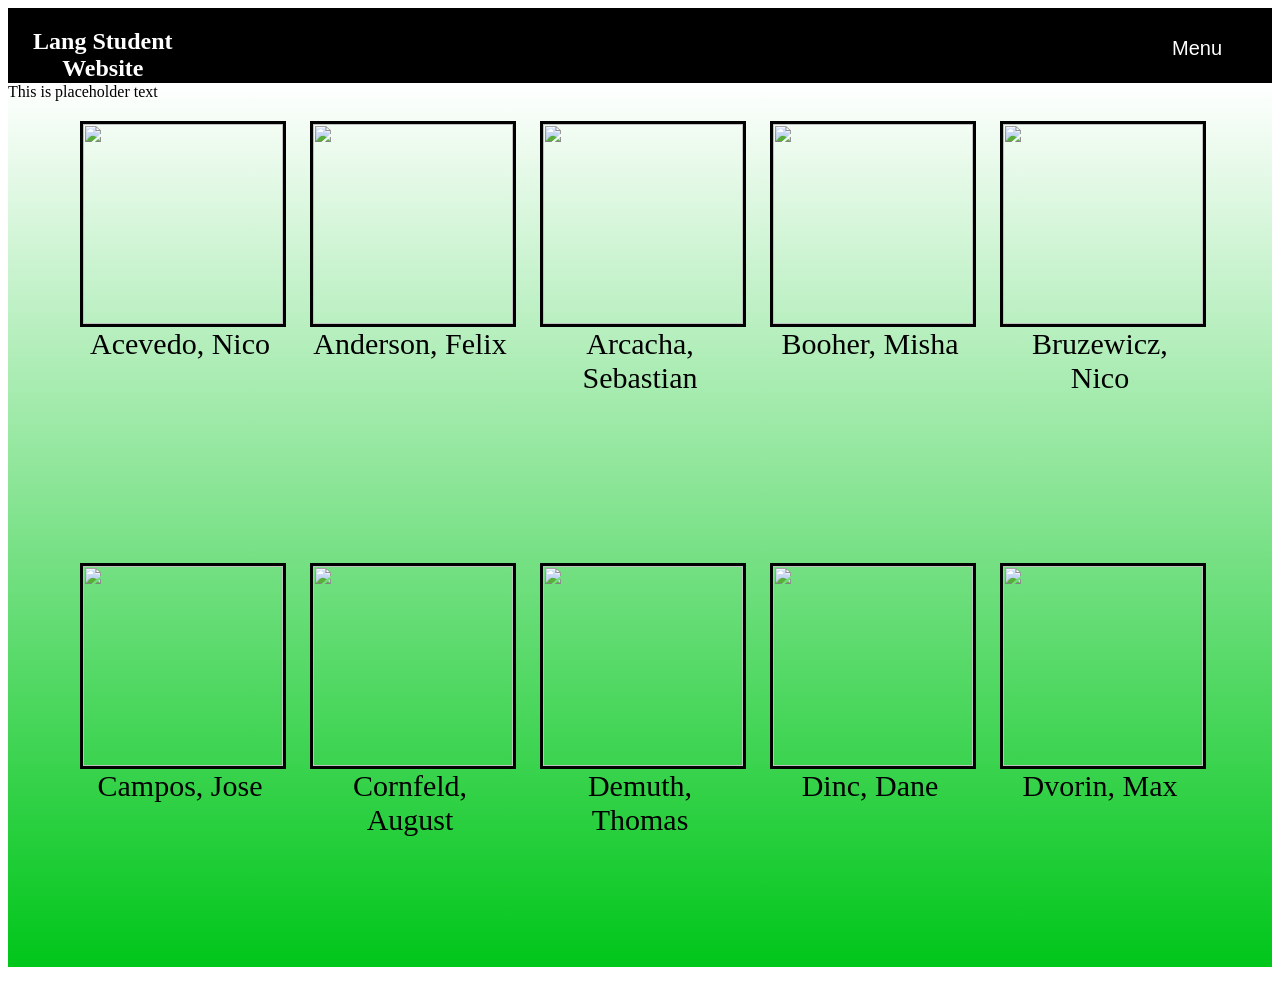
==== picturePage.html @ e2c3600d "added images to folder" ====
<html>
<head>
    <link rel="stylesheet" href="styles.css">
</head>
<body>
    <nav>
        <h1 id="websiteTitle">Lang Student Website</h1>
        <div class="dropdown">
            <button onclick="dropperDown()" class="dropbtn">Menu</button>
            <div id="navDrop" class="dropdown-content">
                <a href="index.html">Home</a>
                <a href="picturePage.html">Yearbook</a>
                <a href="#">Wet Pall</a>
                <a href="#">Newspaper</a>
            </div>
        </div>
    </nav>
    <div class="backgrounder">
        <div id="picPageHeadText">
            This is placeholder text






        </div>
        <div id="imgContainer">
            <figure>
                <img class="image" src="file:///C:/Users/conrad.thompson/AppData/Local/Temp/b536db06-a7c6-4b31-ab46-c9b2c07fa2b6_Upper%20School.zip.2b6/Acevedo,%20Neco.webp">
                <figcaption>Acevedo, Nico</figcaption>
            </figure>
            <figure>
                <img class="image" src="file:///C:/Users/conrad.thompson/AppData/Local/Temp/94dcda99-41c0-4c12-a145-714295fb43ca_Upper%20School.zip.3ca/Anderson,%20Felix.webp">
                <figcaption>Anderson, Felix</figcaption>
            </figure>
            <figure>
                <img class="image" src="file:///C:/Users/conrad.thompson/AppData/Local/Temp/5f35b77f-ef41-4d07-9e42-f36fbf7d62ba_Upper%20School.zip.2ba/Arcacha,%20Sebastian.webp">
                <figcaption>Arcacha, Sebastian</figcaption>
            </figure>
            <figure>
                <img class="image" src="file:///C:/Users/conrad.thompson/AppData/Local/Temp/f86fb78c-bd90-410e-9510-0dc15134148f_Upper%20School.zip.48f/Booher,%20Misha.webp">
                <figcaption>Booher, Misha</figcaption>
            </figure>
            <figure>
                <img class="image" src="file:///C:/Users/conrad.thompson/AppData/Local/Temp/e18fa82d-4e4f-4726-8d5c-00dbb4a7e375_Upper%20School.zip.375/Bruzewicz,%20Nico.webp">
                <figcaption>Bruzewicz, Nico</figcaption>
            </figure>
            <figure>
                <img class="image" src="file:///C:/Users/conrad.thompson/AppData/Local/Temp/013fca90-eec5-4206-8bef-f7ef69d23d7c_Upper%20School.zip.d7c/Campos,%20Jose.webp">
                <figcaption>Campos, Jose</figcaption>
            </figure> 
            <figure>
                <img class="image" src="file:///C:/Users/conrad.thompson/AppData/Local/Temp/d8c4e9d1-41c3-45e7-a9d8-a822e939a480_Upper%20School.zip.480/Cornfeld,%20August.webp">
                <figcaption>Cornfeld, August</figcaption>
            </figure> 
            <figure>
                <img class="image" src="file:///C:/Users/conrad.thompson/AppData/Local/Temp/981217a7-ead2-4e40-8e1c-e46e11007d46_Upper%20School.zip.d46/Demuth,%20Thomas.webp">
                <figcaption>Demuth, Thomas</figcaption>
            </figure> 
            <figure>
                <img class="image" src="file:///C:/Users/conrad.thompson/AppData/Local/Temp/c23a76a3-0500-4345-b7ae-49aba1eda2ba_Upper%20School.zip.2ba/Dinc,%20Dane.webp">
                <figcaption>Dinc, Dane</figcaption>
            </figure> 
            <figure>
                <img class="image" src="file:///C:/Users/conrad.thompson/AppData/Local/Temp/9cc2143e-9f55-4cea-a251-22ce90e8d1a9_Upper%20School.zip.1a9/Dvorin,%20Max.webp">
                <figcaption>Dvorin, Max</figcaption>
            </figure> 
        </div>
    </div>
    <script src="script.js"></script>
</body>


</html>
---- styles.css ----
.backgrounder {
    background: linear-gradient( white, #00c61a);
    background-size: cover;
    height: 100%;
}

#leftText {
    text-align: left;
}

#rightText {
    text-align: right;
}

nav {
    display: flex;
    background-color: black;
    width: 100%;
    height: 75px;
    position: sticky;
    top: 0;
    flex-direction: row;
    justify-content: space-between;
}

figure {  
    margin: 20px 15px; 
    width: 200px;
    display: inline-block;
}

figcaption {
    font-size: 30px;
    text-wrap: wrap;
    padding-bottom: 30px;
    color: black;
    text-align: center;
    width: 200px;
}

#imgContainer {
    height: 100%;
    width: 100%;
    overflow-y: scroll;
    display: flex;
    flex-direction: row;
    flex-wrap: wrap;
    justify-content: center;
}

.image {
    border: black solid 3px;
    height: 200px;
    width: 200px;
}

#websiteTitle {
    align-self: flex-start;
    color: white;
    height: 50px;
    width: 15%;
    text-align: center;
}

.dropdown {
    height: 60px;
    align-self: flex-end;
    width: 150px;
    background-color: rgb(0, 0, 0);
    text-align: center;
}

.dropbtn {
    background-color: black;
    color: white;
    padding: 14px;
    border: none;
    font-size: 20px;
    cursor: pointer;
}

.dropdown-content {
    background-color: rgb(0, 138, 23);
    display: none;
    position: absolute;
    min-width: 150px;
    right: 0;
    top: 75px;
}

.dropdown-content a {
    color: white;
    padding: 12px 16px;
    text-decoration: none;
    display: block;
  }

.show {display:block;}
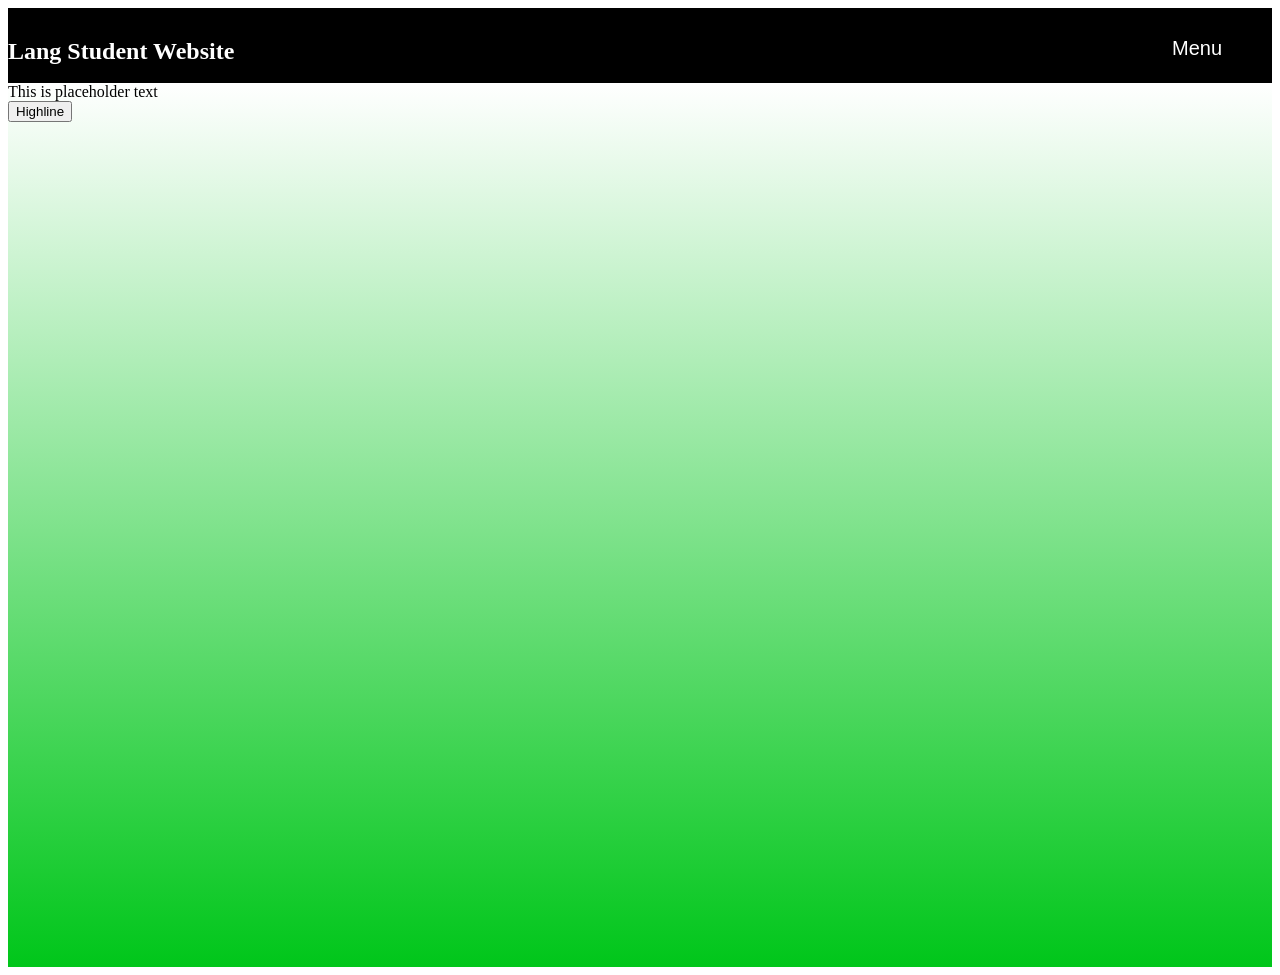
==== commit 7dd056fd: "pic buttons" ====
--- a/picturePage.html
+++ b/picturePage.html
@@ -16,7 +16,7 @@
         </div>
     </nav>
     <div class="backgrounder">
-        <div id="picPageHeadText">
+        <div id="PPHT">
             This is placeholder text
 
 
@@ -25,47 +25,55 @@
 
 
         </div>
-        <div id="imgContainer">
+        <button onclick="gradePicker1()">Highline</button>
+        <div class="imgContainer" id="Highline">
             <figure>
-                <img class="image" src="file:///C:/Users/conrad.thompson/AppData/Local/Temp/b536db06-a7c6-4b31-ab46-c9b2c07fa2b6_Upper%20School.zip.2b6/Acevedo,%20Neco.webp">
-                <figcaption>Acevedo, Nico</figcaption>
+                <img class="image" src="images/1Ackerman_Adrian.png">
+                <figcaption>Ackerman, Adrian</figcaption>
             </figure>
             <figure>
-                <img class="image" src="file:///C:/Users/conrad.thompson/AppData/Local/Temp/94dcda99-41c0-4c12-a145-714295fb43ca_Upper%20School.zip.3ca/Anderson,%20Felix.webp">
-                <figcaption>Anderson, Felix</figcaption>
+                <img class="image" src="images/1Bersak_Zeke.png">
+                <figcaption>Bersak, Zeke</figcaption>
             </figure>
             <figure>
-                <img class="image" src="file:///C:/Users/conrad.thompson/AppData/Local/Temp/5f35b77f-ef41-4d07-9e42-f36fbf7d62ba_Upper%20School.zip.2ba/Arcacha,%20Sebastian.webp">
-                <figcaption>Arcacha, Sebastian</figcaption>
+                <img class="image" src="images/1Fitzgerald_Mei.png">
+                <figcaption>Fitzgerald, Mei</figcaption>
             </figure>
             <figure>
-                <img class="image" src="file:///C:/Users/conrad.thompson/AppData/Local/Temp/f86fb78c-bd90-410e-9510-0dc15134148f_Upper%20School.zip.48f/Booher,%20Misha.webp">
-                <figcaption>Booher, Misha</figcaption>
+                <img class="image" src="images/1Lewis_Zayn.png">
+                <figcaption>Lewis, Zayn</figcaption>
             </figure>
             <figure>
-                <img class="image" src="file:///C:/Users/conrad.thompson/AppData/Local/Temp/e18fa82d-4e4f-4726-8d5c-00dbb4a7e375_Upper%20School.zip.375/Bruzewicz,%20Nico.webp">
-                <figcaption>Bruzewicz, Nico</figcaption>
+                <img class="image" src="images/1Matticola_Cosmo.png">
+                <figcaption>Matticola, Cosmo</figcaption>
             </figure>
             <figure>
-                <img class="image" src="file:///C:/Users/conrad.thompson/AppData/Local/Temp/013fca90-eec5-4206-8bef-f7ef69d23d7c_Upper%20School.zip.d7c/Campos,%20Jose.webp">
-                <figcaption>Campos, Jose</figcaption>
-            </figure> 
+                <img class="image" src="images/1Salomon_Ada.png">
+                <figcaption>Salomon, Ada</figcaption>
+            </figure>
             <figure>
-                <img class="image" src="file:///C:/Users/conrad.thompson/AppData/Local/Temp/d8c4e9d1-41c3-45e7-a9d8-a822e939a480_Upper%20School.zip.480/Cornfeld,%20August.webp">
-                <figcaption>Cornfeld, August</figcaption>
-            </figure> 
+                <img class="image" src="images/1Schwartz_Preston.png">
+                <figcaption>Schwartz, Preston</figcaption>
+            </figure>
             <figure>
-                <img class="image" src="file:///C:/Users/conrad.thompson/AppData/Local/Temp/981217a7-ead2-4e40-8e1c-e46e11007d46_Upper%20School.zip.d46/Demuth,%20Thomas.webp">
-                <figcaption>Demuth, Thomas</figcaption>
-            </figure> 
-            <figure>
-                <img class="image" src="file:///C:/Users/conrad.thompson/AppData/Local/Temp/c23a76a3-0500-4345-b7ae-49aba1eda2ba_Upper%20School.zip.2ba/Dinc,%20Dane.webp">
-                <figcaption>Dinc, Dane</figcaption>
-            </figure> 
-            <figure>
-                <img class="image" src="file:///C:/Users/conrad.thompson/AppData/Local/Temp/9cc2143e-9f55-4cea-a251-22ce90e8d1a9_Upper%20School.zip.1a9/Dvorin,%20Max.webp">
-                <figcaption>Dvorin, Max</figcaption>
-            </figure> 
+                <img class="image" src="images/1Seitz_Emily.png">
+                <figcaption>Seitz, Emily</figcaption>
+            </figure>
+        </div>
+        <div class="imgContainer">
+
+        </div>
+        <div class="imgContainer">
+
+        </div>
+        <div class="imgContainer">
+
+        </div>
+        <div class="imgContainer">
+
+        </div>
+        <div class="imgContainer">
+
         </div>
     </div>
     <script src="script.js"></script>
--- a/styles.css
+++ b/styles.css
@@ -39,14 +39,15 @@
     width: 200px;
 }
 
-#imgContainer {
+.imgContainer {
     height: 100%;
     width: 100%;
     overflow-y: scroll;
-    display: flex;
+    display: none;
     flex-direction: row;
     flex-wrap: wrap;
     justify-content: center;
+
 }
 
 .image {
@@ -58,9 +59,10 @@
 #websiteTitle {
     align-self: flex-start;
     color: white;
-    height: 50px;
-    width: 15%;
+    max-height: 50px;
+    min-width: 15%;
     text-align: center;
+    margin-top: 30px;
 }
 
 .dropdown {
@@ -96,4 +98,6 @@
     display: block;
   }
 
-.show {display:block;}+.show {display:block;}
+
+.flex {display:flex;}
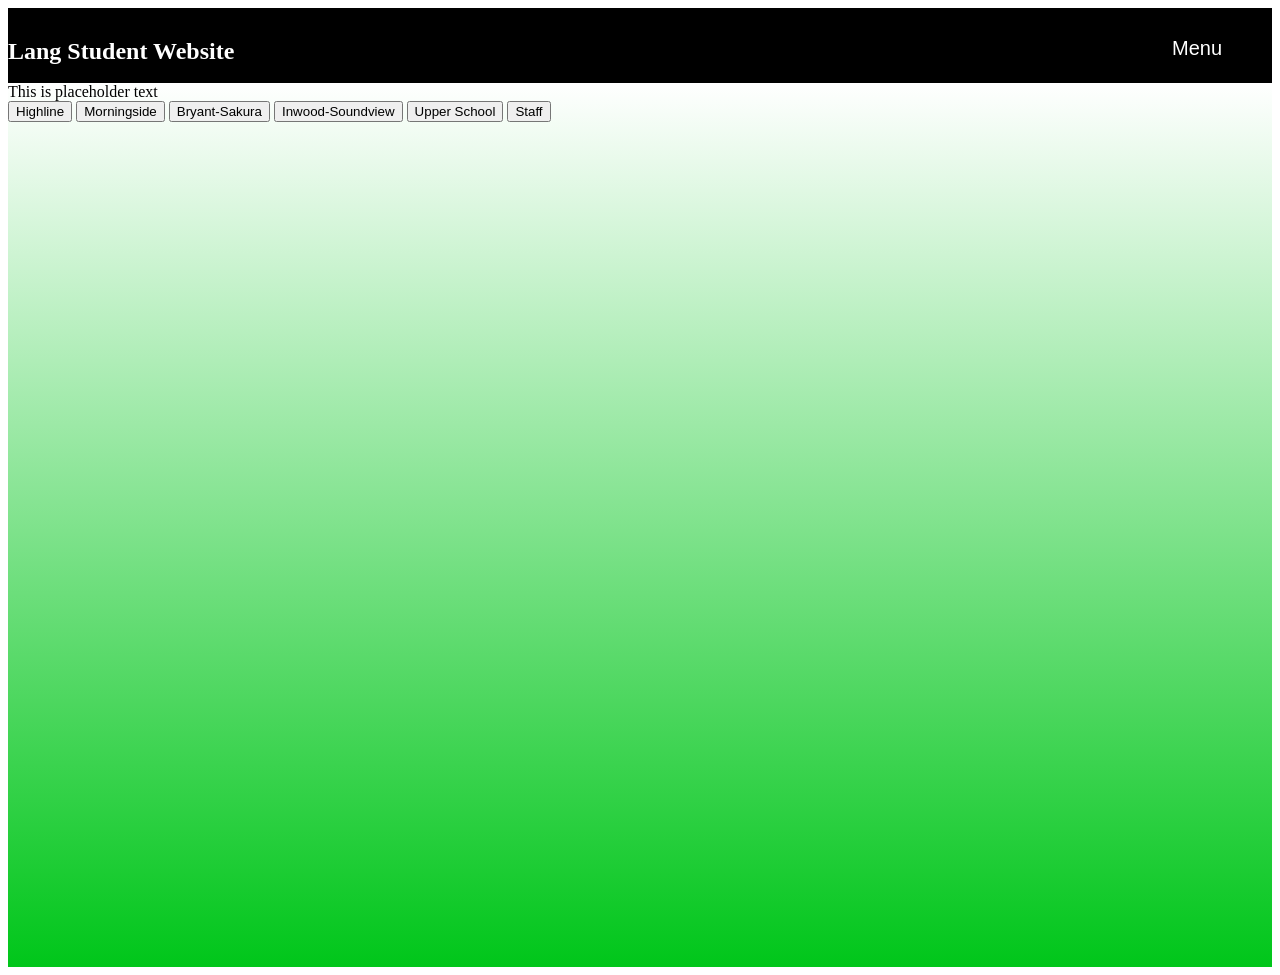
==== commit 8f9ee5e1: "buttons" ====
--- a/picturePage.html
+++ b/picturePage.html
@@ -26,6 +26,11 @@
 
         </div>
         <button onclick="gradePicker1()">Highline</button>
+        <button onclick="gradePicker2()">Morningside</button>
+        <button onclick="gradePicker3()">Bryant-Sakura</button>
+        <button onclick="gradePicker4()">Inwood-Soundview</button>
+        <button onclick="gradePicker5()">Upper School</button>
+        <button onclick="gradePicker6()">Staff</button>
         <div class="imgContainer" id="Highline">
             <figure>
                 <img class="image" src="images/1Ackerman_Adrian.png">
@@ -60,19 +65,19 @@
                 <figcaption>Seitz, Emily</figcaption>
             </figure>
         </div>
-        <div class="imgContainer">
+        <div class="imgContainer" id="Morningside">
 
         </div>
-        <div class="imgContainer">
+        <div class="imgContainer" id="Bryant_Sakura">
 
         </div>
-        <div class="imgContainer">
+        <div class="imgContainer" id="Inwood_Soundview">
 
         </div>
-        <div class="imgContainer">
+        <div class="imgContainer" id="Upper_School">
 
         </div>
-        <div class="imgContainer">
+        <div class="imgContainer" id="Staff">
 
         </div>
     </div>
--- a/styles.css
+++ b/styles.css
@@ -100,4 +100,6 @@
 
 .show {display:block;}
 
-.flex {display:flex;}+.flex {display:flex;}
+
+.noShow {display:none;}
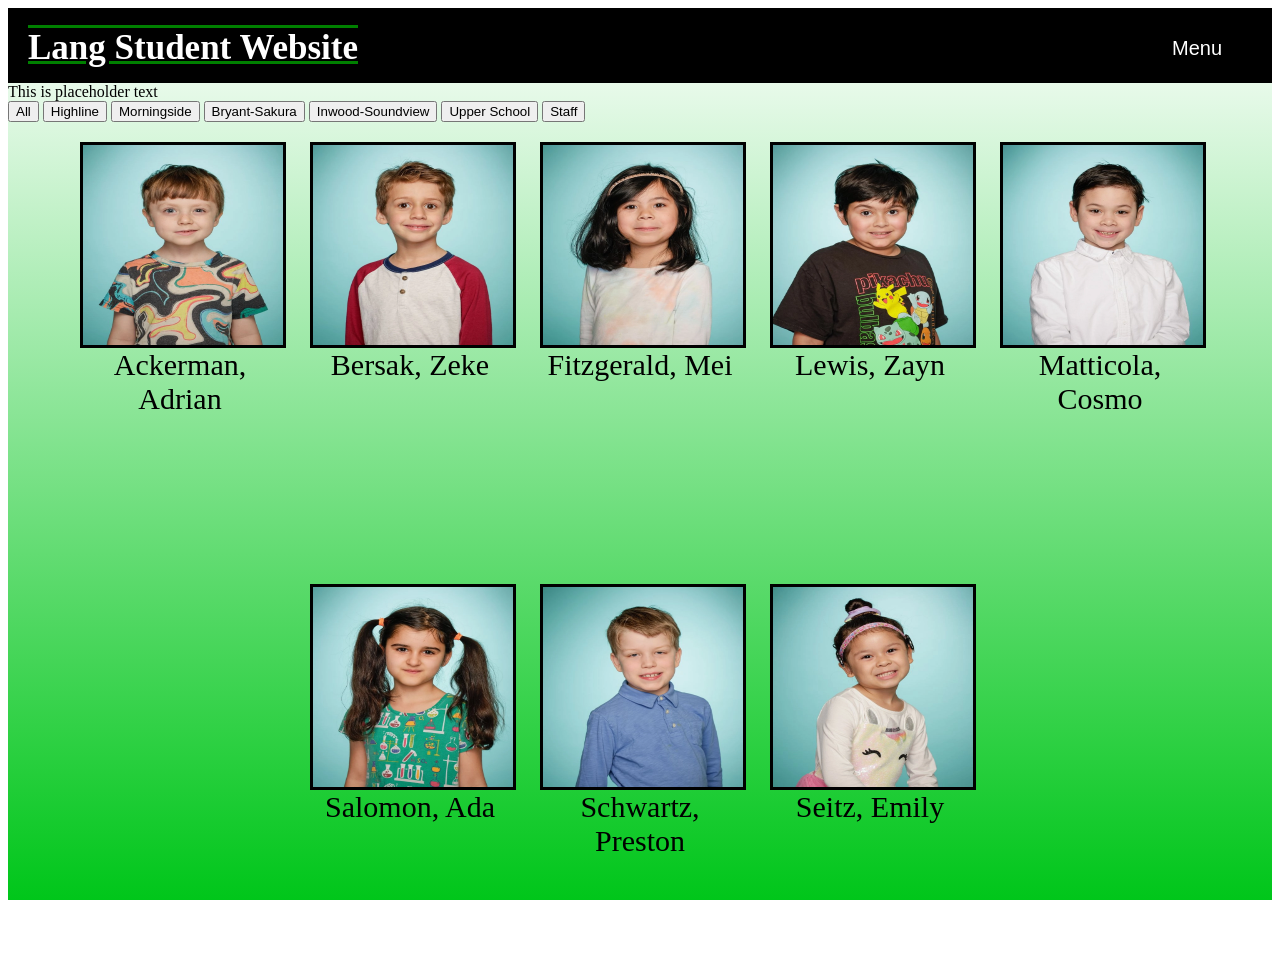
==== commit 39dff875: "fixed background, set up more images" ====
--- a/picturePage.html
+++ b/picturePage.html
@@ -4,7 +4,7 @@
 </head>
 <body>
     <nav>
-        <h1 id="websiteTitle">Lang Student Website</h1>
+        <a href="index.html"><h1 id="websiteTitle">Lang Student Website</h1></a>
         <div class="dropdown">
             <button onclick="dropperDown()" class="dropbtn">Menu</button>
             <div id="navDrop" class="dropdown-content">
@@ -25,13 +25,14 @@
 
 
         </div>
+        <button onclick="gradePicker0()">All</button>
         <button onclick="gradePicker1()">Highline</button>
         <button onclick="gradePicker2()">Morningside</button>
         <button onclick="gradePicker3()">Bryant-Sakura</button>
         <button onclick="gradePicker4()">Inwood-Soundview</button>
         <button onclick="gradePicker5()">Upper School</button>
         <button onclick="gradePicker6()">Staff</button>
-        <div class="imgContainer" id="Highline">
+        <div class="imgContainer defaultClass" id="Highline">
             <figure>
                 <img class="image" src="images/1Ackerman_Adrian.png">
                 <figcaption>Ackerman, Adrian</figcaption>
@@ -66,20 +67,193 @@
             </figure>
         </div>
         <div class="imgContainer" id="Morningside">
-
+            <figure>
+                <img class="image" src="images/2Beren_Evan.png">
+                <figcaption>Beren, Evan</figcaption>
+            </figure>
+            <figure>
+                <img class="image" src="images/2Blankenbaker_Max.png">
+                <figcaption>Blankenbaker, Max</figcaption>
+            </figure>
+            <figure>
+                <img class="image" src="images/2Calhoun_Clyde.png">
+                <figcaption>Calhoun, Clyde</figcaption>
+            </figure>
+            <figure>
+                <img class="image" src="images/2Cox_Ethan.png">
+                <figcaption>Cox, Ethan</figcaption>
+            </figure>
+            <figure>
+                <img class="image" src="images/2Krause_X.png">
+                <figcaption>Krause, X</figcaption>
+            </figure>
+            <figure>
+                <img class="image" src="images/2OBrien_Sawyer.png">
+                <figcaption>OBrien, Sawyer</figcaption>
+            </figure>
+            <figure>
+                <img class="image" src="images/2Singer_William.png">
+                <figcaption>Singer, William</figcaption>
+            </figure>
+            <figure>
+                <img class="image" src="images/2Sommerville_Giric.png">
+                <figcaption>Sommerville, Giric</figcaption>
+            </figure>
         </div>
         <div class="imgContainer" id="Bryant_Sakura">
-
+            <figure>
+                <img class="image" src="images/3Coners_Violet.png">
+                <figcaption>Coners, Violet</figcaption>
+            </figure>
+            <figure>
+                <img class="image" src="images/3Fine_Benny.png">
+                <figcaption>Fine, Benny</figcaption>
+            </figure>
+            <figure>
+                <img class="image" src="images/3Fletcher_Jack.png">
+                <figcaption>Fletcher, Jack</figcaption>
+            </figure>
+            <figure>
+                <img class="image" src="images/3Hayes_DorothyRuthDR.png">
+                <figcaption>Hayes, Dorothy Ruth (DR)</figcaption>
+            </figure>
+            <figure>
+                <img class="image" src="images/3Herring_Leo.png">
+                <figcaption>Herring, Leo</figcaption>
+            </figure>
+            <figure>
+                <img class="image" src="images/3Johnson_Jack.png">
+                <figcaption>Johnson, Jack</figcaption>
+            </figure>
+            <figure>
+                <img class="image" src="images/3Katzoff_Benjamin.png">
+                <figcaption>Katzoff, Benjamin</figcaption>
+            </figure>
+            <figure>
+                <img class="image" src="images/3Moroz_Ethan.png">
+                <figcaption>Moroz, Ethan</figcaption>
+            </figure>
+            <figure>
+                <img class="image" src="images/3Rosen_Irene.png">
+                <figcaption>Rosen, Irene</figcaption>
+            </figure>
+            <figure>
+                <img class="image" src="images/3Rosinus_Leonard.png">
+                <figcaption>Rosinus, Leonard</figcaption>
+            </figure>
+            <figure>
+                <img class="image" src="images/3Sims_Ellie.png">
+                <figcaption>Sims, Ellie</figcaption>
+            </figure>
+            <figure>
+                <img class="image" src="images/3Sussman_Leo.png">
+                <figcaption>Sussman, Leo</figcaption>
+            </figure>
+            <figure>
+                <img class="image" src="images/3Walters_Emmett.png">
+                <figcaption>Walters, Emmett</figcaption>
+            </figure>
         </div>
         <div class="imgContainer" id="Inwood_Soundview">
-
+            <figure>
+                <img class="image" src="images/4Christodoulou_Cade.png">
+                <figcaption>Christodoulou, Cade</figcaption>
+            </figure>
+            <figure>
+                <img class="image" src="images/4Claessens_Olle.png">
+                <figcaption>Claessens, Olle</figcaption>
+            </figure>
+            <figure>
+                <img class="image" src="images/4DanielsWeeks_David.png">
+                <figcaption>Daniels Weeks, David</figcaption>
+            </figure>
+            <figure>
+                <img class="image" src="images/4Debbs_Leo.png">
+                <figcaption>Debbs, Leo</figcaption>
+            </figure>
+            <figure>
+                <img class="image" src="images/4Fetterman_Atti.png">
+                <figcaption>Fetterman, Atti</figcaption>
+            </figure>
+            <figure>
+                <img class="image" src="images/4Goldstein_Isaiah.png">
+                <figcaption>Goldstein, Isaiah</figcaption>
+            </figure>
+            <figure>
+                <img class="image" src="images/4Jansen_ThomasEdward.png">
+                <figcaption>Jansen, Thomas Edward</figcaption>
+            </figure>
+            <figure>
+                <img class="image" src="images/4LeeCohen_Soren.png">
+                <figcaption>Lee Cohen, Soren</figcaption>
+            </figure>
+            <figure>
+                <img class="image" src="images/4Liu_Longman.png">
+                <figcaption>Liu, Longman</figcaption>
+            </figure>
+            <figure>
+                <img class="image" src="images/4Malvetti_Lincoln.png">
+                <figcaption>Malvetti, Lincoln</figcaption>
+            </figure>
+            <figure>
+                <img class="image" src="images/4Moroz_Sean.png">
+                <figcaption>Moroz, Sean</figcaption>
+            </figure>
+            <figure>
+                <img class="image" src="images/4Newlin_Nicholas.png">
+                <figcaption>Newlin, Nicholas</figcaption>
+            </figure>
+            <figure>
+                <img class="image" src="images/4Pastore_Theo.png">
+                <figcaption>Pastore, Theo</figcaption>
+            </figure>
+            <figure>
+                <img class="image" src="images/4PereiraMaskel_Nicholas.png">
+                <figcaption>Pereira Maskel, Nicholas</figcaption>
+            </figure>
+            <figure>
+                <img class="image" src="images/4Salomon_Atom.png">
+                <figcaption>Salomon, Atom</figcaption>
+            </figure>
+            <figure>
+                <img class="image" src="images/4Simring_Nava.png">
+                <figcaption>Simring, Nava</figcaption>
+            </figure>
+            <figure>
+                <img class="image" src="images/4Sullivan_Kai.png">
+                <figcaption>Sullivan, Kai</figcaption>
+            </figure>
+            <figure>
+                <img class="image" src="images/4Tang_Zachary.png">
+                <figcaption>Tang, Zachary</figcaption>
+            </figure>
+            <figure>
+                <img class="image" src="images/4Weber_Sebastian.png">
+                <figcaption>Weber, Sebastian</figcaption>
+            </figure>
+            <figure>
+                <img class="image" src="images/4Zhuk_Eli.png">
+                <figcaption>Zhuk, Eli</figcaption>
+            </figure>
         </div>
         <div class="imgContainer" id="Upper_School">
-
+            <figure>
+                <img class="image" src="images/2Beren_Evan.png">
+                <figcaption></figcaption>
+            </figure>
         </div>
         <div class="imgContainer" id="Staff">
-
-        </div>
+            <figure>
+                <img class="image" src="images/2Beren_Evan.png">
+                <figcaption></figcaption>
+            </figure>
+        </div>
+
+
+
+
+
+        <div id="pageEnd"></div>
     </div>
     <script src="script.js"></script>
 </body>
--- a/styles.css
+++ b/styles.css
@@ -2,7 +2,9 @@
 .backgrounder {
     background: linear-gradient( white, #00c61a);
     background-size: cover;
+    background-attachment: fixed;
     height: 100%;
+    overflow-y: scroll;
 }
 
 #leftText {
@@ -42,12 +44,14 @@
 .imgContainer {
     height: 100%;
     width: 100%;
-    overflow-y: scroll;
     display: none;
     flex-direction: row;
     flex-wrap: wrap;
     justify-content: center;
+}
 
+.defaultClass {
+    display: flex !important;
 }
 
 .image {
@@ -59,10 +63,13 @@
 #websiteTitle {
     align-self: flex-start;
     color: white;
+    font-size: 35px;
     max-height: 50px;
     min-width: 15%;
     text-align: center;
-    margin-top: 30px;
+    margin-top: 20px;
+    margin-left: 20px;
+    text-decoration: underline overline green;
 }
 
 .dropdown {
@@ -98,8 +105,14 @@
     display: block;
   }
 
+#pageEnd {
+    display: block;
+    background: black;
+    height: 20px;
+    position: absolute;
+    bottom: 0px;
+}
+
 .show {display:block;}
 
-.flex {display:flex;}
-
-.noShow {display:none;}+.flex {display:flex;}
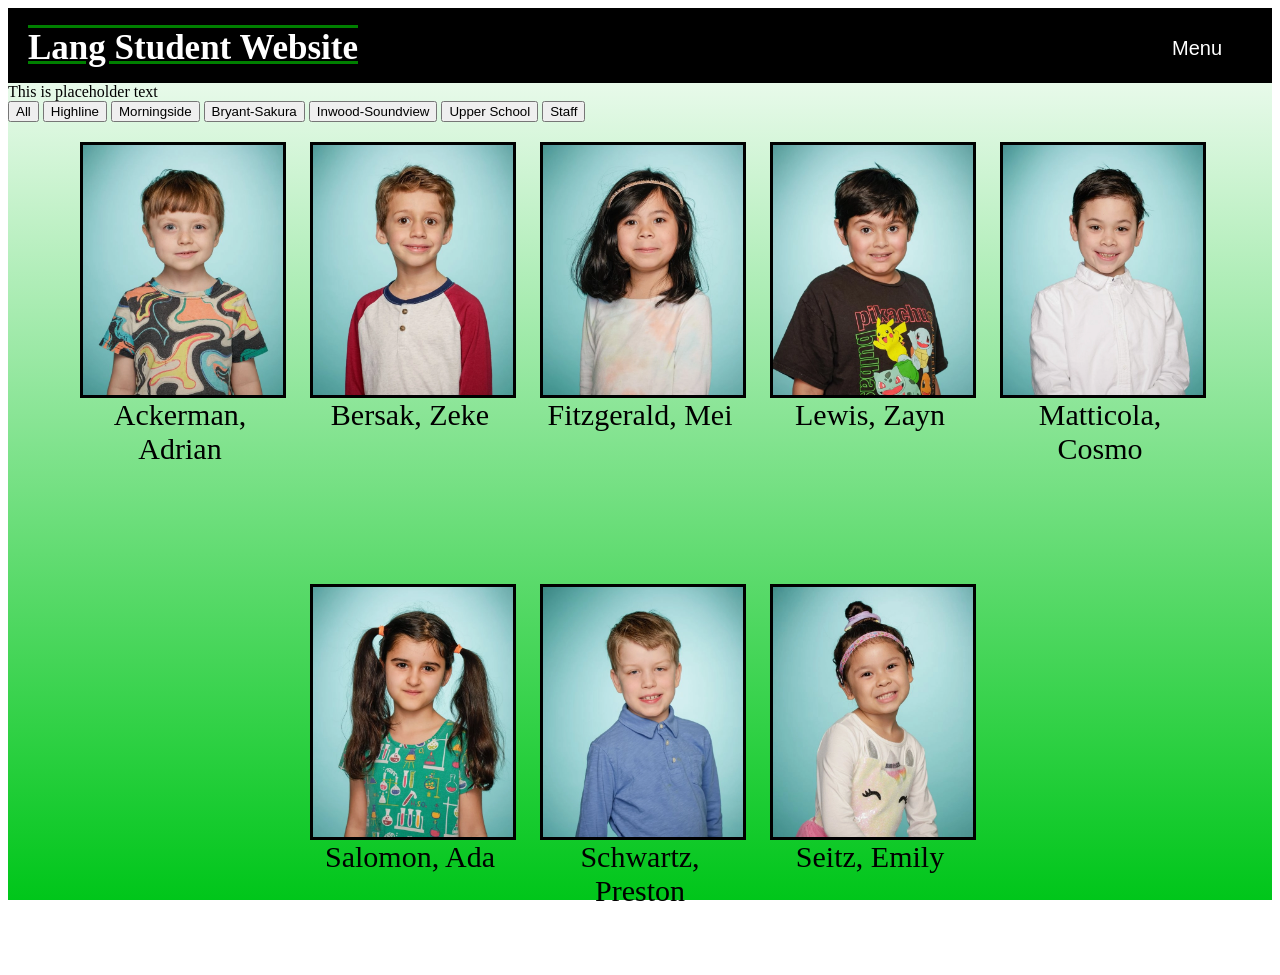
==== commit 7d51f8bb: "picture page pictures finished" ====
--- a/picturePage.html
+++ b/picturePage.html
@@ -238,14 +238,306 @@
         </div>
         <div class="imgContainer" id="Upper_School">
             <figure>
-                <img class="image" src="images/2Beren_Evan.png">
-                <figcaption></figcaption>
+                <img class="image" src="images/5Acevedo_Neco.png">
+                <figcaption>Acevedo, Neco</figcaption>
+            </figure>
+            <figure>
+                <img class="image" src="images/5Anderson_Felix.png">
+                <figcaption>Anderson, Felix</figcaption>
+            </figure>
+            <figure>
+                <img class="image" src="images/5Arcacha_Sebastian.png">
+                <figcaption>Arcacha, Sebastian</figcaption>
+            </figure>
+            <figure>
+                <img class="image" src="images/5Booher_Misha.png">
+                <figcaption>Booher, Misha</figcaption>
+            </figure>
+            <figure>
+                <img class="image" src="images/5Bruzewicz_Nico.png">
+                <figcaption>Bruzewicz, Nico</figcaption>
+            </figure>
+            <figure>
+                <img class="image" src="images/5Campos_Jose.png">
+                <figcaption>Campos, Jose</figcaption>
+            </figure>
+            <figure>
+                <img class="image" src="images/5Cornfeld_August.png">
+                <figcaption>Cornfeld, August</figcaption>
+            </figure>
+            <figure>
+                <img class="image" src="images/5Dinc_Dane.png">
+                <figcaption>Dinc, Dane</figcaption>
+            </figure>
+            <figure>
+                <img class="image" src="images/5Dvorin_Max.png">
+                <figcaption>Dvorin, Max</figcaption>
+            </figure>
+            <figure>
+                <img class="image" src="images/5Glenn_Leaf.png">
+                <figcaption>Glenn, Leaf</figcaption>
+            </figure>
+            <figure>
+                <img class="image" src="images/5Heiser-Muddell_Navi.png">
+                <figcaption>Heiser-Muddell, Navi</figcaption>
+            </figure>
+            <figure>
+                <img class="image" src="images/5Loughney_Julian.png">
+                <figcaption>Loughney, Julian</figcaption>
+            </figure>
+            <figure>
+                <img class="image" src="images/5Menzi_Ren.png">
+                <figcaption>Menzi, Ren</figcaption>
+            </figure>
+            <figure>
+                <img class="image" src="images/5Nemerever_George.png">
+                <figcaption>Nemerever, George</figcaption>
+            </figure>
+            <figure>
+                <img class="image" src="images/5Newman_Ella.png">
+                <figcaption>Newman, Ella</figcaption>
+            </figure>
+            <figure>
+                <img class="image" src="images/5Newman_Gabe.png">
+                <figcaption>Newman, Gabe</figcaption>
+            </figure>
+            <figure>
+                <img class="image" src="images/5Newman_Lily.png">
+                <figcaption>Newman, Lily</figcaption>
+            </figure>
+            <figure>
+                <img class="image" src="images/5Ramirez_Jesus.png">
+                <figcaption>Ramirez, Jesus</figcaption>
+            </figure>
+            <figure>
+                <img class="image" src="images/5Russell_Hendrix.png">
+                <figcaption>Russell, Hendrix</figcaption>
+            </figure>
+            <figure>
+                <img class="image" src="images/5Seib-Levinson_Everet.png">
+                <figcaption>Seib-Levinson, Everet</figcaption>
+            </figure>
+            <figure>
+                <img class="image" src="images/5Shah_Milind.png">
+                <figcaption>Shah, Milind</figcaption>
+            </figure>
+            <figure>
+                <img class="image" src="images/5ShermanDrury_Astrid.png">
+                <figcaption>Sherman Drury, Astrid</figcaption>
+            </figure>
+            <figure>
+                <img class="image" src="images/5Simms_Rosa.png">
+                <figcaption>Simms, Rosa</figcaption>
+            </figure>
+            <figure>
+                <img class="image" src="images/5Thomas_Demuth.png">
+                <figcaption>Thomas, Demuth</figcaption>
+            </figure>
+            <figure>
+                <img class="image" src="images/5Thompson_Conrad.png">
+                <figcaption>Thompson, Conrad</figcaption>
+            </figure>
+            <figure>
+                <img class="image" src="images/5Wang_Ethan.png">
+                <figcaption>Wang, Ethan</figcaption>
+            </figure>
+            <figure>
+                <img class="image" src="images/5WiklundSchwandt_Skyler.png">
+                <figcaption>Wiklund Schwandt, Skyler</figcaption>
+            </figure>
+            <figure>
+                <img class="image" src="images/5Yee_Cullen.png">
+                <figcaption>Yee, Cullen</figcaption>
             </figure>
         </div>
         <div class="imgContainer" id="Staff">
             <figure>
-                <img class="image" src="images/2Beren_Evan.png">
-                <figcaption></figcaption>
+                <img class="image" src="images/6Albert_Grey.png">
+                <figcaption>Albert, Grey</figcaption>
+            </figure>
+            <figure>
+                <img class="image" src="images/6Anger_SophieRose.png">
+                <figcaption>Anger, Sophie Rose</figcaption>
+            </figure>
+            <figure>
+                <img class="image" src="images/6Anglemyer_Tucker.png">
+                <figcaption>Anglemyer, Tucker</figcaption>
+            </figure>
+            <figure>
+                <img class="image" src="images/6Berman_Tracey.png">
+                <figcaption>Berman, Tracey</figcaption>
+            </figure>
+            <figure>
+                <img class="image" src="images/6Bernstein_Ali.png">
+                <figcaption>Bernstein, Ali</figcaption>
+            </figure>
+            <figure>
+                <img class="image" src="images/6Blasco_Caroline.png">
+                <figcaption>Blasco, Caroline</figcaption>
+            </figure>
+            <figure>
+                <img class="image" src="images/6Braithwaite_Darlene.png">
+                <figcaption>Braithwaite, Darlene</figcaption>
+            </figure>
+            <figure>
+                <img class="image" src="images/6Braun_Arielle.png">
+                <figcaption>Braun, Arielle</figcaption>
+            </figure>
+            <figure>
+                <img class="image" src="images/6Butler_Joe.png">
+                <figcaption>Butler, Joe</figcaption>
+            </figure>
+            <figure>
+                <img class="image" src="images/6Carey_Lauren.png">
+                <figcaption>Carey, Lauren</figcaption>
+            </figure>
+            <figure>
+                <img class="image" src="images/6Castillo_Josh.png">
+                <figcaption>Castillo, Josh</figcaption>
+            </figure>
+            <figure>
+                <img class="image" src="images/6Cates_Michael.png">
+                <figcaption>Cates, Michael</figcaption>
+            </figure>
+            <figure>
+                <img class="image" src="images/6Consigli_Seth.png">
+                <figcaption>Consigli, Seth</figcaption>
+            </figure>
+            <figure>
+                <img class="image" src="images/6Coughlin_Julianna.png">
+                <figcaption>Coughlin, Julianna</figcaption>
+            </figure>
+            <figure>
+                <img class="image" src="images/6Crane_Uriah.png">
+                <figcaption>Crane, Uriah</figcaption>
+            </figure>
+            <figure>
+                <img class="image" src="images/6FoxChaney_Ana.png">
+                <figcaption>Fox Chaney, Ana</figcaption>
+            </figure>
+            <figure>
+                <img class="image" src="images/6Galaise_Jeffrey.png">
+                <figcaption>Galaise, Jeffrey</figcaption>
+            </figure>
+            <figure>
+                <img class="image" src="images/6Gniewek_Jared.png">
+                <figcaption>Gniewek, Jared</figcaption>
+            </figure>
+            <figure>
+                <img class="image" src="images/6Gross_Matthew.png">
+                <figcaption>Gross, Matthew</figcaption>
+            </figure>
+            <figure>
+                <img class="image" src="images/6Guentert_Christina.png">
+                <figcaption>Guentert, Christina</figcaption>
+            </figure>
+            <figure>
+                <img class="image" src="images/6Harrington_Heather.png">
+                <figcaption>Harrington, Heather</figcaption>
+            </figure>
+            <figure>
+                <img class="image" src="images/6Jack_Jimmy.png">
+                <figcaption>Jack, Jimmy</figcaption>
+            </figure>
+            <figure>
+                <img class="image" src="images/6Johnson_Katy.png">
+                <figcaption>Johnson, Katy</figcaption>
+            </figure>
+            <figure>
+                <img class="image" src="images/6Khadaroo_Andel.png">
+                <figcaption>Khadaroo, Andel</figcaption>
+            </figure>
+            <figure>
+                <img class="image" src="images/6Khan_Baraka.png">
+                <figcaption>Khan, Baraka</figcaption>
+            </figure>
+            <figure>
+                <img class="image" src="images/6Klustner_Brad.png">
+                <figcaption>Klustner, Brad</figcaption>
+            </figure>
+            <figure>
+                <img class="image" src="images/6Kuioka_Reid.png">
+                <figcaption>Kuioka, Reid</figcaption>
+            </figure>
+            <figure>
+                <img class="image" src="images/6Liu_Kevin.png">
+                <figcaption>Liu, Kevin</figcaption>
+            </figure>
+            <figure>
+                <img class="image" src="images/6Lorenzo_Timon.png">
+                <figcaption>Lorenzo, Timon</figcaption>
+            </figure>
+            <figure>
+                <img class="image" src="images/6Martinez_Amy.png">
+                <figcaption>Martinez, Amy</figcaption>
+            </figure>
+            <figure>
+                <img class="image" src="images/6Mohammad_Ahmed.png">
+                <figcaption>Mohammad, Ahmed</figcaption>
+            </figure>
+            <figure>
+                <img class="image" src="images/6Morley_Craig.png">
+                <figcaption>Morley, Craig</figcaption>
+            </figure>
+            <figure>
+                <img class="image" src="images/6Neufeld_Dani.png">
+                <figcaption>Neufeld, Dani</figcaption>
+            </figure>
+            <figure>
+                <img class="image" src="images/6Otto_Mark.png">
+                <figcaption>Otto, Mark</figcaption>
+            </figure>
+            <figure>
+                <img class="image" src="images/6Riebe_Dana.png">
+                <figcaption>Riebe, Dana</figcaption>
+            </figure>
+            <figure>
+                <img class="image" src="images/6Rissmeyer_Wendy.png">
+                <figcaption>Rissmeyer, Wendy</figcaption>
+            </figure>
+            <figure>
+                <img class="image" src="images/6Rivera_Izzi.png">
+                <figcaption>Rivera, Izzi</figcaption>
+            </figure>
+            <figure>
+                <img class="image" src="images/6Ryan_Mike.png">
+                <figcaption>Ryan, Mike</figcaption>
+            </figure>
+            <figure>
+                <img class="image" src="images/6Scott_Ronnie.png">
+                <figcaption>Scott, Ronnie</figcaption>
+            </figure>
+            <figure>
+                <img class="image" src="images/6Silberberg_Mark.png">
+                <figcaption>Silberberg, Mark</figcaption>
+            </figure>
+            <figure>
+                <img class="image" src="images/6Simon_Ellen.png">
+                <figcaption>Simon, Ellen</figcaption>
+            </figure>
+            <figure>
+                <img class="image" src="images/6Stewart_Jim.png">
+                <figcaption>Stewart, Jim</figcaption>
+            </figure>
+            <figure>
+                <img class="image" src="images/6Uschakow_Maggie.png">
+                <figcaption>Uschakow, Maggie</figcaption>
+            </figure>
+            <figure>
+                <img class="image" src="images/6Vaillancourt_Myles.png">
+                <figcaption>Vaillancourt, Myles</figcaption>
+            </figure>
+            <figure>
+                <img class="image" src="images/6Walker_Myriam.png">
+                <figcaption>Walker, Myriam</figcaption>
+            </figure>
+            <figure>
+                <img class="image" src="images/6Yabrosky_Jesse.png">
+                <figcaption>Yabrosky, Jesse</figcaption>
+            </figure>
+            <figure>
+                <img class="image" src="images/6Zingg_Hannah.png">
+                <figcaption>Zingg, Hannah</figcaption>
             </figure>
         </div>
 
--- a/styles.css
+++ b/styles.css
@@ -56,7 +56,6 @@
 
 .image {
     border: black solid 3px;
-    height: 200px;
     width: 200px;
 }
 
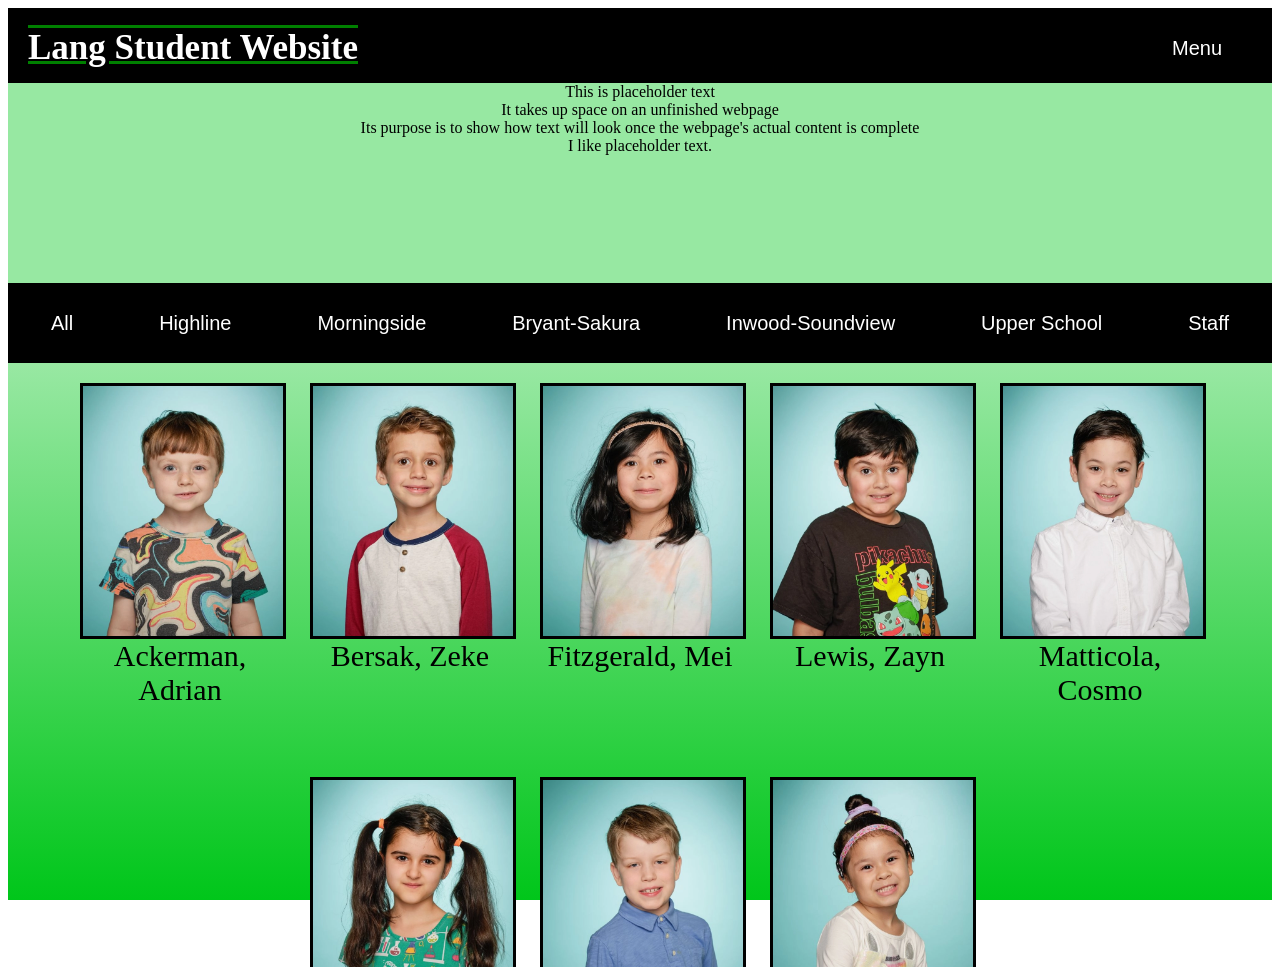
==== commit cdd23b20: "yearbook finally in presentable condition" ====
--- a/picturePage.html
+++ b/picturePage.html
@@ -17,21 +17,21 @@
     </nav>
     <div class="backgrounder">
         <div id="PPHT">
-            This is placeholder text
-
-
-
-
-
-
-        </div>
-        <button onclick="gradePicker0()">All</button>
-        <button onclick="gradePicker1()">Highline</button>
-        <button onclick="gradePicker2()">Morningside</button>
-        <button onclick="gradePicker3()">Bryant-Sakura</button>
-        <button onclick="gradePicker4()">Inwood-Soundview</button>
-        <button onclick="gradePicker5()">Upper School</button>
-        <button onclick="gradePicker6()">Staff</button>
+            This is placeholder text<br>
+            It takes up space on an unfinished webpage<br>
+            Its purpose is to show how text will look once the webpage's actual content is complete<br>
+            I like placeholder text.
+
+        </div>
+        <div id="buttonRow">
+        <button class="cpb" onclick="gradePicker0()">All</button>
+        <button class="cpb" onclick="gradePicker1()">Highline</button>
+        <button class="cpb" onclick="gradePicker2()">Morningside</button>
+        <button class="cpb" onclick="gradePicker3()">Bryant-Sakura</button>
+        <button class="cpb" onclick="gradePicker4()">Inwood-Soundview</button>
+        <button class="cpb" onclick="gradePicker5()">Upper School</button>
+        <button class="cpb" onclick="gradePicker6()">Staff</button>
+        </div>
         <div class="imgContainer defaultClass" id="Highline">
             <figure>
                 <img class="image" src="images/1Ackerman_Adrian.png">
@@ -543,7 +543,7 @@
 
 
 
-
+        
 
         <div id="pageEnd"></div>
     </div>
--- a/styles.css
+++ b/styles.css
@@ -42,7 +42,6 @@
 }
 
 .imgContainer {
-    height: 100%;
     width: 100%;
     display: none;
     flex-direction: row;
@@ -57,6 +56,30 @@
 .image {
     border: black solid 3px;
     width: 200px;
+}
+
+#buttonRow {
+    background-color: rgb(0, 0, 0);
+    width: 100%;
+    display: flex;
+    align-items: center;
+    justify-content: space-around;
+}
+
+.cpb {
+    height: 80px;
+    font-size: 20px;
+    border: none;
+    background-color: rgb(0, 0, 0);
+    color: white;
+    cursor: pointer;
+}
+
+#PPHT {
+    background-color: #97E8A2;
+    text-align: center;
+    height: 200px;
+    width: 100%
 }
 
 #websiteTitle {
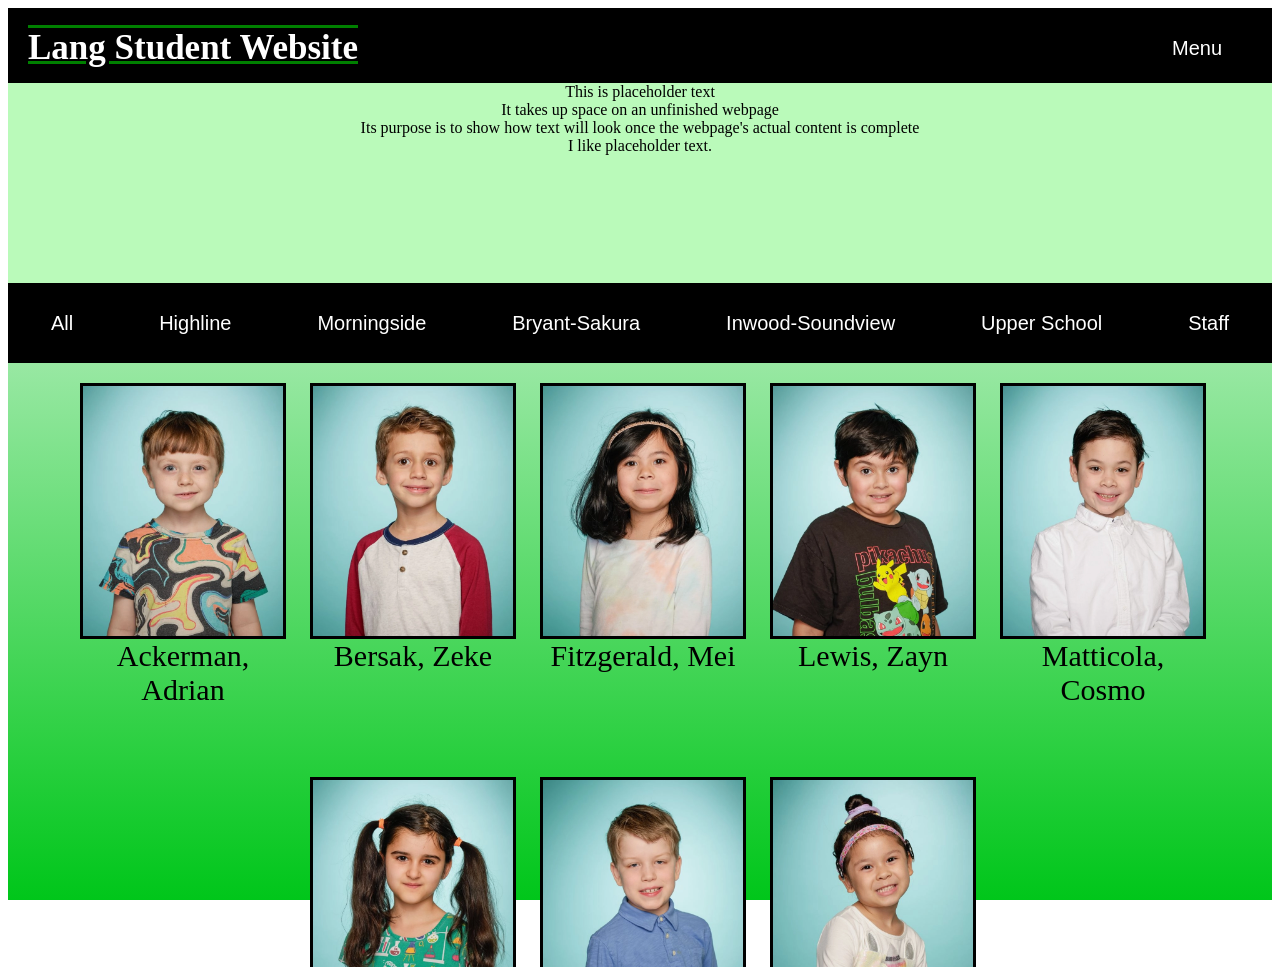
==== commit b9fcff7c: "commented out stupid background, added newspaper page" ====
--- a/picturePage.html
+++ b/picturePage.html
@@ -1,5 +1,6 @@
 <html>
 <head>
+    <title>Yearbook</title>
     <link rel="stylesheet" href="styles.css">
 </head>
 <body>
@@ -11,7 +12,7 @@
                 <a href="index.html">Home</a>
                 <a href="picturePage.html">Yearbook</a>
                 <a href="#">Wet Pall</a>
-                <a href="#">Newspaper</a>
+                <a href="newspaper.html">Newspaper</a>
             </div>
         </div>
     </nav>
--- a/styles.css
+++ b/styles.css
@@ -1,6 +1,7 @@
 
 .backgrounder {
     background: linear-gradient( white, #00c61a);
+    /*background-image: repeating-conic-gradient(from 90deg at 50% 50%, #74e283 0deg 20deg, #cdffd4 20deg 40deg);*/
     background-size: cover;
     background-attachment: fixed;
     height: 100%;
@@ -36,6 +37,7 @@
     font-size: 30px;
     text-wrap: wrap;
     padding-bottom: 30px;
+    padding-left: 3px;
     color: black;
     text-align: center;
     width: 200px;
@@ -76,7 +78,7 @@
 }
 
 #PPHT {
-    background-color: #97E8A2;
+    background-color: rgb(186, 250, 186);
     text-align: center;
     height: 200px;
     width: 100%
